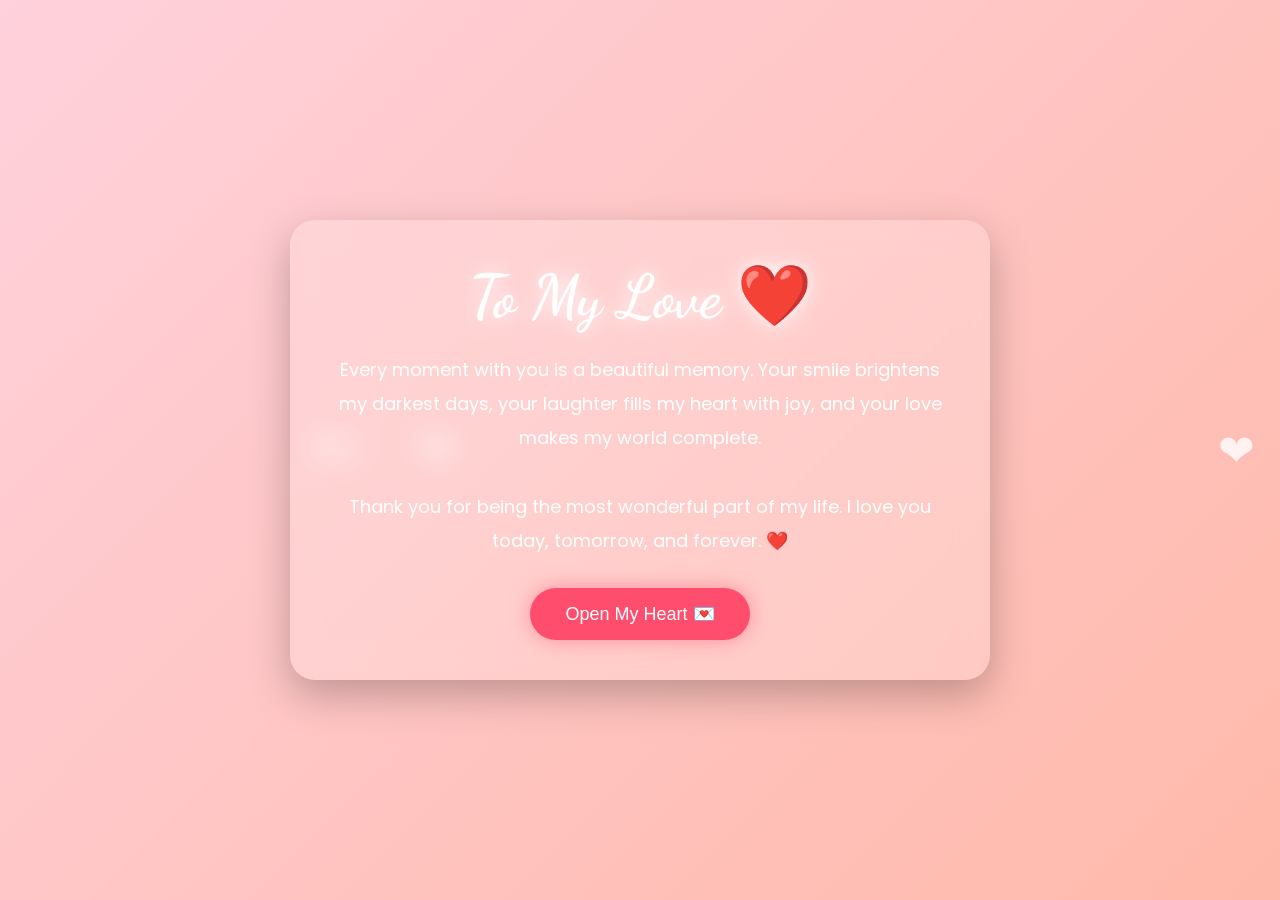
==== love.html @ 8f377f0f "Create love.html" ====
<!DOCTYPE html>
<html lang="en">
<head>
<meta charset="UTF-8">
<meta name="viewport" content="width=device-width, initial-scale=1.0">
<title>My Love Letter ❤️</title>

<link href="https://fonts.googleapis.com/css2?family=Dancing+Script:wght@700&family=Poppins:wght@300;400&display=swap" rel="stylesheet">

<style>
*{
    margin:0;
    padding:0;
    box-sizing:border-box;
}

body{
    overflow:hidden;
    height:100vh;
    display:flex;
    justify-content:center;
    align-items:center;
    background:linear-gradient(-45deg,#ff758c,#ff7eb3,#ffb199,#ffd1dc);
    background-size:400% 400%;
    animation:bg 10s ease infinite;
    font-family:Poppins,sans-serif;
}

@keyframes bg{
    0%{background-position:0% 50%;}
    50%{background-position:100% 50%;}
    100%{background-position:0% 50%;}
}

.card{
    width:90%;
    max-width:700px;
    background:rgba(255,255,255,.18);
    backdrop-filter:blur(15px);
    border-radius:25px;
    padding:40px;
    color:white;
    text-align:center;
    box-shadow:0 15px 40px rgba(0,0,0,.25);
    animation:fade 2s ease;
    z-index:5;
}

@keyframes fade{
    from{
        opacity:0;
        transform:translateY(40px);
    }
    to{
        opacity:1;
        transform:translateY(0);
    }
}

h1{
    font-family:"Dancing Script",cursive;
    font-size:60px;
    margin-bottom:20px;
    text-shadow:0 0 20px #fff;
}

p{
    font-size:18px;
    line-height:1.9;
}

button{
    margin-top:30px;
    padding:15px 35px;
    border:none;
    border-radius:50px;
    font-size:18px;
    cursor:pointer;
    background:#ff4d6d;
    color:white;
    transition:.3s;
    box-shadow:0 0 20px rgba(255,77,109,.5);
}

button:hover{
    transform:scale(1.08);
    box-shadow:0 0 35px rgba(255,77,109,.9);
}

.heart{
    position:absolute;
    color:#fff;
    font-size:20px;
    animation:float linear infinite;
    opacity:.8;
}

@keyframes float{
    from{
        transform:translateY(110vh) scale(.5);
        opacity:0;
    }

    20%{
        opacity:1;
    }

    to{
        transform:translateY(-120vh) scale(1.5);
        opacity:0;
    }
}

.popup{
    position:fixed;
    inset:0;
    display:none;
    justify-content:center;
    align-items:center;
    background:rgba(0,0,0,.5);
}

.popup-content{
    background:white;
    color:#444;
    padding:40px;
    border-radius:20px;
    width:90%;
    max-width:500px;
    text-align:center;
    animation:pop .5s ease;
}

@keyframes pop{
    from{
        transform:scale(.5);
        opacity:0;
    }
    to{
        transform:scale(1);
        opacity:1;
    }
}

.popup h2{
    color:#ff4d6d;
    margin-bottom:20px;
    font-family:"Dancing Script",cursive;
    font-size:42px;
}

.close{
    margin-top:25px;
}
</style>

</head>
<body>

<div class="card">
    <h1>To My Love ❤️</h1>

    <p>
        Every moment with you is a beautiful memory.
        Your smile brightens my darkest days,
        your laughter fills my heart with joy,
        and your love makes my world complete.
        <br><br>
        Thank you for being the most wonderful part of my life.
        I love you today, tomorrow, and forever. ❤️
    </p>

    <button onclick="showLetter()">
        Open My Heart 💌
    </button>
</div>

<div class="popup" id="popup">
    <div class="popup-content">
        <h2>I Love You ❤️</h2>

        <p>
            No matter where life takes us,
            my heart will always choose you.
            Thank you for being my happiness,
            my peace, and my forever.
            <br><br>
            💖 Forever Yours 💖
        </p>

        <button class="close" onclick="hideLetter()">
            Close ❤️
        </button>
    </div>
</div>

<script>
function showLetter(){
    document.getElementById("popup").style.display="flex";
}

function hideLetter(){
    document.getElementById("popup").style.display="none";
}

function createHeart(){

    const heart=document.createElement("div");
    heart.classList.add("heart");

    heart.innerHTML="❤";

    heart.style.left=Math.random()*100+"vw";

    heart.style.fontSize=(15+Math.random()*35)+"px";

    heart.style.animationDuration=(4+Math.random()*6)+"s";

    document.body.appendChild(heart);

    setTimeout(()=>{
        heart.remove();
    },10000);

}

setInterval(createHeart,250);
</script>

</body>
</html>
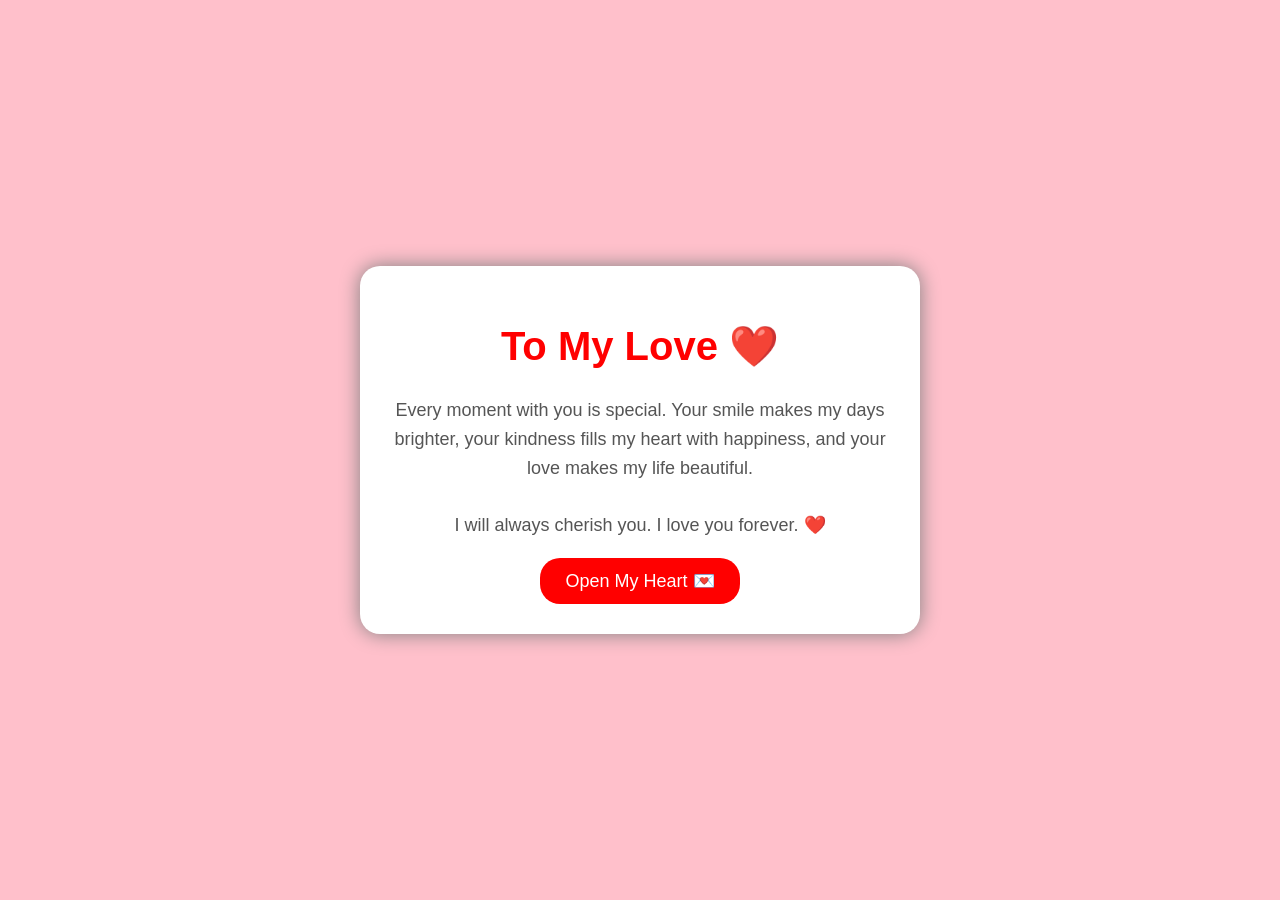
==== commit c7b53827: "Update love.html" ====
--- a/love.html
+++ b/love.html
@@ -1,230 +1,115 @@
 <!DOCTYPE html>
-<html lang="en">
+<html>
 <head>
-<meta charset="UTF-8">
-<meta name="viewport" content="width=device-width, initial-scale=1.0">
-<title>My Love Letter ❤️</title>
+    <title>My Love Letter ❤️</title>
 
-<link href="https://fonts.googleapis.com/css2?family=Dancing+Script:wght@700&family=Poppins:wght@300;400&display=swap" rel="stylesheet">
+    <style>
+        body {
+            margin: 0;
+            height: 100vh;
+            display: flex;
+            justify-content: center;
+            align-items: center;
+            background: pink;
+            font-family: Arial, sans-serif;
+        }
 
-<style>
-*{
-    margin:0;
-    padding:0;
-    box-sizing:border-box;
-}
+        .box {
+            background: white;
+            width: 80%;
+            max-width: 500px;
+            padding: 30px;
+            text-align: center;
+            border-radius: 20px;
+            box-shadow: 0 0 20px gray;
+        }
 
-body{
-    overflow:hidden;
-    height:100vh;
-    display:flex;
-    justify-content:center;
-    align-items:center;
-    background:linear-gradient(-45deg,#ff758c,#ff7eb3,#ffb199,#ffd1dc);
-    background-size:400% 400%;
-    animation:bg 10s ease infinite;
-    font-family:Poppins,sans-serif;
-}
+        h1 {
+            color: red;
+            font-size: 40px;
+        }
 
-@keyframes bg{
-    0%{background-position:0% 50%;}
-    50%{background-position:100% 50%;}
-    100%{background-position:0% 50%;}
-}
+        p {
+            font-size: 18px;
+            line-height: 1.6;
+            color: #555;
+        }
 
-.card{
-    width:90%;
-    max-width:700px;
-    background:rgba(255,255,255,.18);
-    backdrop-filter:blur(15px);
-    border-radius:25px;
-    padding:40px;
-    color:white;
-    text-align:center;
-    box-shadow:0 15px 40px rgba(0,0,0,.25);
-    animation:fade 2s ease;
-    z-index:5;
-}
+        button {
+            background: red;
+            color: white;
+            border: none;
+            padding: 12px 25px;
+            border-radius: 20px;
+            font-size: 18px;
+            cursor: pointer;
+        }
 
-@keyframes fade{
-    from{
-        opacity:0;
-        transform:translateY(40px);
-    }
-    to{
-        opacity:1;
-        transform:translateY(0);
-    }
-}
+        button:hover {
+            background: darkred;
+        }
 
-h1{
-    font-family:"Dancing Script",cursive;
-    font-size:60px;
-    margin-bottom:20px;
-    text-shadow:0 0 20px #fff;
-}
+        #letter {
+            display: none;
+            margin-top: 20px;
+            padding: 20px;
+            background: #ffe6e6;
+            border-radius: 15px;
+        }
+    </style>
+</head>
 
-p{
-    font-size:18px;
-    line-height:1.9;
-}
-
-button{
-    margin-top:30px;
-    padding:15px 35px;
-    border:none;
-    border-radius:50px;
-    font-size:18px;
-    cursor:pointer;
-    background:#ff4d6d;
-    color:white;
-    transition:.3s;
-    box-shadow:0 0 20px rgba(255,77,109,.5);
-}
-
-button:hover{
-    transform:scale(1.08);
-    box-shadow:0 0 35px rgba(255,77,109,.9);
-}
-
-.heart{
-    position:absolute;
-    color:#fff;
-    font-size:20px;
-    animation:float linear infinite;
-    opacity:.8;
-}
-
-@keyframes float{
-    from{
-        transform:translateY(110vh) scale(.5);
-        opacity:0;
-    }
-
-    20%{
-        opacity:1;
-    }
-
-    to{
-        transform:translateY(-120vh) scale(1.5);
-        opacity:0;
-    }
-}
-
-.popup{
-    position:fixed;
-    inset:0;
-    display:none;
-    justify-content:center;
-    align-items:center;
-    background:rgba(0,0,0,.5);
-}
-
-.popup-content{
-    background:white;
-    color:#444;
-    padding:40px;
-    border-radius:20px;
-    width:90%;
-    max-width:500px;
-    text-align:center;
-    animation:pop .5s ease;
-}
-
-@keyframes pop{
-    from{
-        transform:scale(.5);
-        opacity:0;
-    }
-    to{
-        transform:scale(1);
-        opacity:1;
-    }
-}
-
-.popup h2{
-    color:#ff4d6d;
-    margin-bottom:20px;
-    font-family:"Dancing Script",cursive;
-    font-size:42px;
-}
-
-.close{
-    margin-top:25px;
-}
-</style>
-
-</head>
 <body>
 
-<div class="card">
+<div class="box">
+
     <h1>To My Love ❤️</h1>
 
     <p>
-        Every moment with you is a beautiful memory.
-        Your smile brightens my darkest days,
-        your laughter fills my heart with joy,
-        and your love makes my world complete.
+        Every moment with you is special.
+        Your smile makes my days brighter,
+        your kindness fills my heart with happiness,
+        and your love makes my life beautiful.
         <br><br>
-        Thank you for being the most wonderful part of my life.
-        I love you today, tomorrow, and forever. ❤️
+        I will always cherish you.
+        I love you forever. ❤️
     </p>
 
-    <button onclick="showLetter()">
+    <button onclick="openLetter()">
         Open My Heart 💌
     </button>
-</div>
 
-<div class="popup" id="popup">
-    <div class="popup-content">
+    <div id="letter">
         <h2>I Love You ❤️</h2>
 
         <p>
-            No matter where life takes us,
+            Wherever life takes us,
             my heart will always choose you.
+            <br><br>
             Thank you for being my happiness,
             my peace, and my forever.
             <br><br>
             💖 Forever Yours 💖
         </p>
 
-        <button class="close" onclick="hideLetter()">
-            Close ❤️
+        <button onclick="closeLetter()">
+            Close
         </button>
     </div>
+
 </div>
 
+
 <script>
-function showLetter(){
-    document.getElementById("popup").style.display="flex";
+
+function openLetter(){
+    document.getElementById("letter").style.display="block";
 }
 
-function hideLetter(){
-    document.getElementById("popup").style.display="none";
+function closeLetter(){
+    document.getElementById("letter").style.display="none";
 }
 
-function createHeart(){
-
-    const heart=document.createElement("div");
-    heart.classList.add("heart");
-
-    heart.innerHTML="❤";
-
-    heart.style.left=Math.random()*100+"vw";
-
-    heart.style.fontSize=(15+Math.random()*35)+"px";
-
-    heart.style.animationDuration=(4+Math.random()*6)+"s";
-
-    document.body.appendChild(heart);
-
-    setTimeout(()=>{
-        heart.remove();
-    },10000);
-
-}
-
-setInterval(createHeart,250);
 </script>
 
 </body>
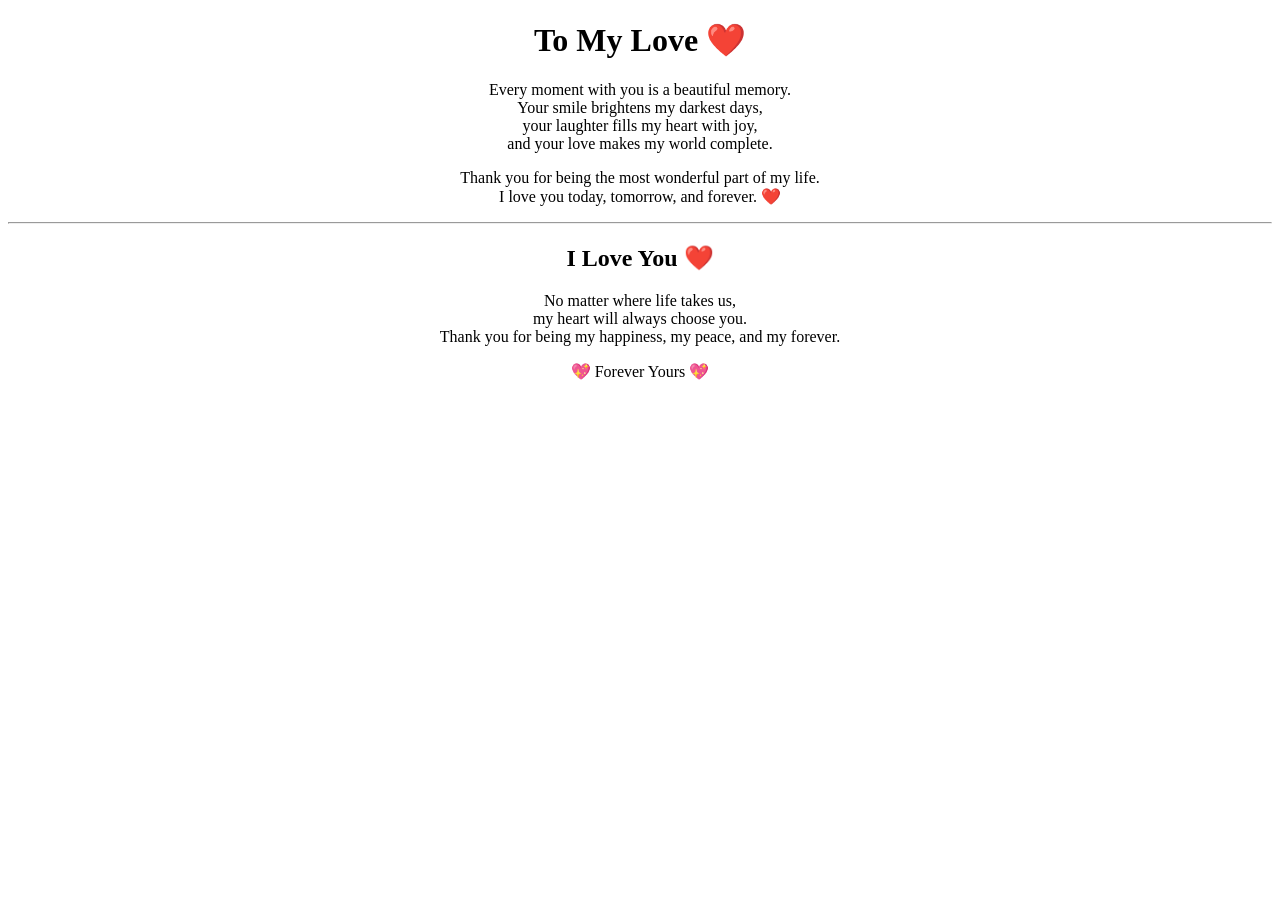
==== commit ba148d49: "Update love.html" ====
--- a/love.html
+++ b/love.html
@@ -2,115 +2,48 @@
 <html>
 <head>
     <title>My Love Letter ❤️</title>
-
-    <style>
-        body {
-            margin: 0;
-            height: 100vh;
-            display: flex;
-            justify-content: center;
-            align-items: center;
-            background: pink;
-            font-family: Arial, sans-serif;
-        }
-
-        .box {
-            background: white;
-            width: 80%;
-            max-width: 500px;
-            padding: 30px;
-            text-align: center;
-            border-radius: 20px;
-            box-shadow: 0 0 20px gray;
-        }
-
-        h1 {
-            color: red;
-            font-size: 40px;
-        }
-
-        p {
-            font-size: 18px;
-            line-height: 1.6;
-            color: #555;
-        }
-
-        button {
-            background: red;
-            color: white;
-            border: none;
-            padding: 12px 25px;
-            border-radius: 20px;
-            font-size: 18px;
-            cursor: pointer;
-        }
-
-        button:hover {
-            background: darkred;
-        }
-
-        #letter {
-            display: none;
-            margin-top: 20px;
-            padding: 20px;
-            background: #ffe6e6;
-            border-radius: 15px;
-        }
-    </style>
 </head>
 
 <body>
 
-<div class="box">
+    <center>
 
-    <h1>To My Love ❤️</h1>
+        <h1>To My Love ❤️</h1>
 
-    <p>
-        Every moment with you is special.
-        Your smile makes my days brighter,
-        your kindness fills my heart with happiness,
-        and your love makes my life beautiful.
-        <br><br>
-        I will always cherish you.
-        I love you forever. ❤️
-    </p>
+        <p>
+            Every moment with you is a beautiful memory.
+            <br>
+            Your smile brightens my darkest days,
+            <br>
+            your laughter fills my heart with joy,
+            <br>
+            and your love makes my world complete.
+        </p>
 
-    <button onclick="openLetter()">
-        Open My Heart 💌
-    </button>
+        <p>
+            Thank you for being the most wonderful part of my life.
+            <br>
+            I love you today, tomorrow, and forever. ❤️
+        </p>
 
-    <div id="letter">
+        <hr>
+
         <h2>I Love You ❤️</h2>
 
         <p>
-            Wherever life takes us,
+            No matter where life takes us,
+            <br>
             my heart will always choose you.
-            <br><br>
+            <br>
             Thank you for being my happiness,
             my peace, and my forever.
-            <br><br>
+        </p>
+
+        <p>
             💖 Forever Yours 💖
         </p>
 
-        <button onclick="closeLetter()">
-            Close
-        </button>
-    </div>
-
-</div>
-
-
-<script>
-
-function openLetter(){
-    document.getElementById("letter").style.display="block";
-}
-
-function closeLetter(){
-    document.getElementById("letter").style.display="none";
-}
-
-</script>
+    </center>
 
 </body>
 </html>
